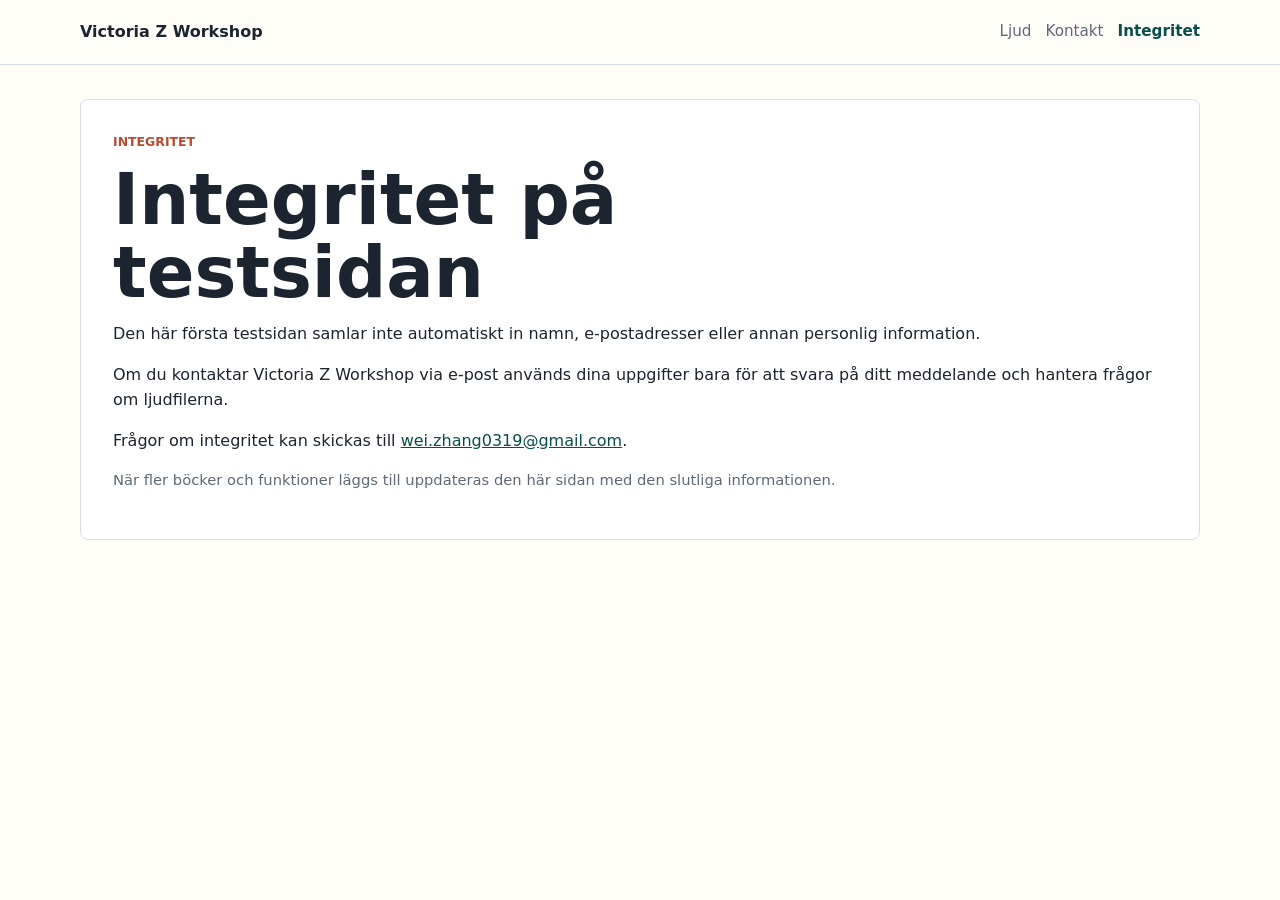
==== privacy/index.html @ f7a7f102 "Add Swedish first-book audio page" ====
<!doctype html>
<html lang="sv">
  <head>
    <meta charset="utf-8">
    <meta name="viewport" content="width=device-width, initial-scale=1">
    <title>Integritet | Victoria Z Workshop</title>
    <meta name="description" content="Information om integritet för Victoria Z Workshop.">
    <link rel="stylesheet" href="../assets/styles.css">
    <script src="../assets/site-config.js"></script>
    <script src="../assets/app.js" defer></script>
  </head>
  <body>
    <div class="site-shell">
      <header class="topbar">
        <div class="topbar__inner">
          <a class="brand" href="../audio/" data-site-name>Victoria Z Workshop</a>
          <nav class="nav" aria-label="Huvudnavigation">
            <a href="../audio/">Ljud</a>
            <a href="../register/">Kontakt</a>
            <a href="./" aria-current="page">Integritet</a>
          </nav>
        </div>
      </header>

      <main>
        <section class="section">
          <div class="panel">
            <p class="eyebrow">Integritet</p>
            <h1>Integritet på testsidan</h1>
            <p>Den här första testsidan samlar inte automatiskt in namn, e-postadresser eller annan personlig information.</p>
            <p>Om du kontaktar Victoria Z Workshop via e-post används dina uppgifter bara för att svara på ditt meddelande och hantera frågor om ljudfilerna.</p>
            <p>Frågor om integritet kan skickas till <a href="#" data-privacy-link data-privacy-email>wei.zhang0319@gmail.com</a>.</p>
            <p class="fineprint">När fler böcker och funktioner läggs till uppdateras den här sidan med den slutliga informationen.</p>
          </div>
        </section>
      </main>
    </div>
  </body>
</html>
---- assets/styles.css ----
:root {
  color-scheme: light;
  --ink: #1c2430;
  --muted: #5d6978;
  --line: #d8dee8;
  --paper: #fffdf8;
  --panel: #f6f8fb;
  --accent: #0f6f6a;
  --accent-strong: #0a4e4b;
  --warm: #b84c33;
  --focus: #2f6fed;
  --shadow: 0 18px 50px rgba(29, 43, 61, 0.12);
}

* {
  box-sizing: border-box;
}

body {
  margin: 0;
  background: var(--paper);
  color: var(--ink);
  font-family: Inter, ui-sans-serif, system-ui, -apple-system, BlinkMacSystemFont, "Segoe UI", sans-serif;
  line-height: 1.55;
}

a {
  color: var(--accent-strong);
}

img {
  display: block;
  max-width: 100%;
}

.site-shell {
  min-height: 100vh;
}

.topbar {
  border-bottom: 1px solid var(--line);
  background: rgba(255, 253, 248, 0.92);
  position: sticky;
  top: 0;
  z-index: 5;
  backdrop-filter: blur(14px);
}

.topbar__inner,
.section,
.footer {
  width: min(1120px, calc(100% - 32px));
  margin: 0 auto;
}

.topbar__inner {
  min-height: 64px;
  display: flex;
  align-items: center;
  justify-content: space-between;
  gap: 18px;
}

.brand {
  color: var(--ink);
  font-weight: 750;
  text-decoration: none;
}

.nav {
  display: flex;
  gap: 14px;
  flex-wrap: wrap;
  justify-content: flex-end;
}

.nav a {
  color: var(--muted);
  font-size: 0.95rem;
  text-decoration: none;
}

.nav a[aria-current="page"] {
  color: var(--accent-strong);
  font-weight: 700;
}

.hero {
  width: min(1120px, calc(100% - 32px));
  margin: 0 auto;
  padding: 56px 0 32px;
  display: grid;
  grid-template-columns: minmax(220px, 320px) minmax(0, 1fr);
  gap: clamp(28px, 5vw, 72px);
  align-items: center;
}

.cover {
  aspect-ratio: 4 / 5.4;
  border: 1px solid var(--line);
  box-shadow: var(--shadow);
  background: #ffffff;
  object-fit: cover;
}

.eyebrow {
  color: var(--warm);
  font-size: 0.78rem;
  font-weight: 800;
  letter-spacing: 0;
  text-transform: uppercase;
}

h1,
h2,
h3,
p {
  margin-top: 0;
}

h1 {
  max-width: 780px;
  margin-bottom: 12px;
  font-size: clamp(2.1rem, 6vw, 4.4rem);
  line-height: 1.04;
  letter-spacing: 0;
}

h2 {
  margin-bottom: 12px;
  font-size: clamp(1.45rem, 3vw, 2.1rem);
  line-height: 1.15;
  letter-spacing: 0;
}

h3 {
  margin-bottom: 4px;
  font-size: 1rem;
  line-height: 1.25;
}

.lede {
  max-width: 700px;
  color: var(--muted);
  font-size: 1.08rem;
}

.actions {
  display: flex;
  gap: 12px;
  flex-wrap: wrap;
  margin-top: 24px;
}

.button {
  min-height: 44px;
  display: inline-flex;
  align-items: center;
  justify-content: center;
  border: 1px solid var(--accent);
  border-radius: 8px;
  padding: 10px 16px;
  background: var(--accent);
  color: #ffffff;
  font-weight: 760;
  text-decoration: none;
  cursor: pointer;
}

.button:hover {
  background: var(--accent-strong);
}

.button:disabled {
  cursor: progress;
  opacity: 0.68;
}

.button--secondary {
  background: transparent;
  color: var(--accent-strong);
}

.button--secondary:hover {
  background: #e7f2f0;
}

.section {
  padding: 34px 0;
}

.section--split {
  display: grid;
  grid-template-columns: minmax(0, 1.15fr) minmax(300px, 0.85fr);
  gap: 28px;
  align-items: start;
}

.panel {
  border: 1px solid var(--line);
  border-radius: 8px;
  background: #ffffff;
  padding: clamp(20px, 4vw, 32px);
}

.panel--soft {
  background: var(--panel);
}

.chapter-list {
  display: grid;
  gap: 14px;
}

.chapter {
  border: 1px solid var(--line);
  border-radius: 8px;
  background: #ffffff;
  padding: 18px;
  display: grid;
  grid-template-columns: minmax(220px, 1fr) minmax(260px, 0.85fr) auto;
  gap: 16px;
  align-items: center;
}

.chapter__meta {
  display: flex;
  align-items: center;
  gap: 14px;
  min-width: 0;
}

.chapter__number {
  width: 40px;
  height: 40px;
  border: 1px solid var(--line);
  border-radius: 50%;
  display: inline-flex;
  align-items: center;
  justify-content: center;
  color: var(--warm);
  font-weight: 800;
  flex: 0 0 auto;
}

.chapter p {
  color: var(--muted);
  margin-bottom: 0;
  font-size: 0.92rem;
}

audio {
  width: 100%;
  min-width: 220px;
}

.text-link {
  white-space: nowrap;
  font-weight: 720;
  text-decoration: none;
}

.registration-form {
  display: grid;
  gap: 18px;
}

.field,
.choice-group {
  display: grid;
  gap: 8px;
}

.field label,
.choice-group legend {
  color: var(--ink);
  font-weight: 740;
}

.choice-group {
  border: 0;
  padding: 0;
  margin: 0;
}

.segmented {
  display: grid;
  grid-template-columns: repeat(2, minmax(0, 1fr));
  border: 1px solid var(--line);
  border-radius: 8px;
  overflow: hidden;
}

.segmented label {
  min-height: 44px;
  display: flex;
  align-items: center;
  justify-content: center;
  gap: 8px;
  cursor: pointer;
}

.segmented input {
  accent-color: var(--accent);
}

input,
select {
  width: 100%;
  min-height: 44px;
  border: 1px solid var(--line);
  border-radius: 8px;
  padding: 10px 12px;
  background: #ffffff;
  color: var(--ink);
  font: inherit;
}

input:focus,
select:focus,
button:focus,
a:focus {
  outline: 3px solid rgba(47, 111, 237, 0.28);
  outline-offset: 2px;
}

.checkbox {
  display: grid;
  grid-template-columns: 20px minmax(0, 1fr);
  gap: 10px;
  align-items: start;
  color: var(--muted);
  font-size: 0.94rem;
}

.checkbox input {
  width: 18px;
  min-height: 18px;
  margin-top: 3px;
  accent-color: var(--accent);
}

.form-status {
  min-height: 24px;
  margin: 0;
  color: var(--muted);
  font-weight: 680;
}

.form-status[data-tone="success"] {
  color: #12633d;
}

.form-status[data-tone="error"] {
  color: #9d251a;
}

.fineprint {
  color: var(--muted);
  font-size: 0.92rem;
}

.footer {
  padding: 34px 0 48px;
  color: var(--muted);
  border-top: 1px solid var(--line);
}

@media (max-width: 860px) {
  .hero,
  .section--split {
    grid-template-columns: 1fr;
  }

  .cover {
    width: min(260px, 72vw);
  }

  .chapter {
    grid-template-columns: 1fr;
  }

  audio {
    min-width: 0;
  }
}

@media (max-width: 560px) {
  .topbar__inner {
    align-items: flex-start;
    flex-direction: column;
    padding: 14px 0;
  }

  .nav {
    justify-content: flex-start;
  }

  .hero {
    padding-top: 34px;
  }

  .segmented {
    grid-template-columns: 1fr;
  }
}
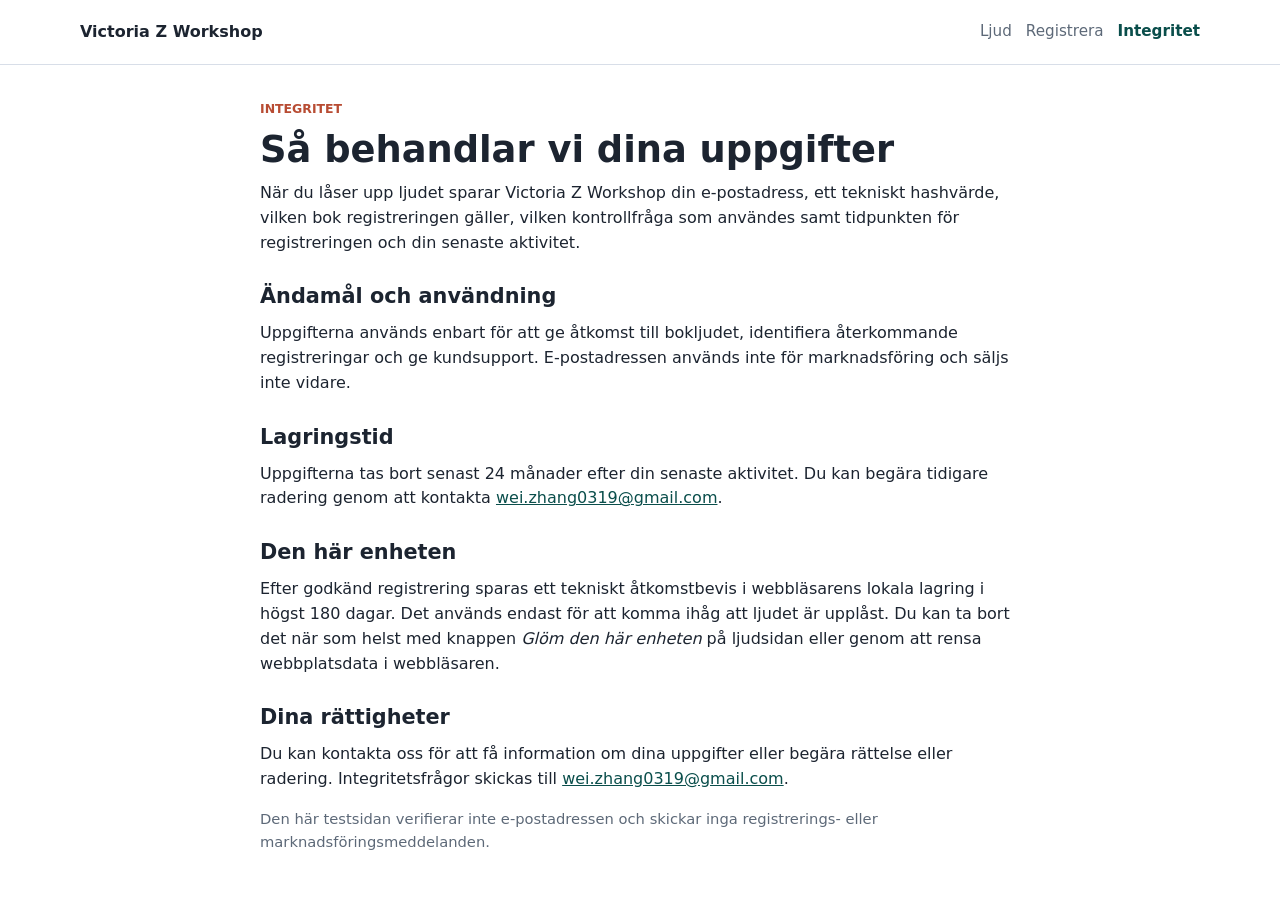
==== commit a47df733: "Add files via upload Update Skogens Hemligheter cover and audio directory" ====
--- a/privacy/index.html
+++ b/privacy/index.html
@@ -4,7 +4,7 @@
     <meta charset="utf-8">
     <meta name="viewport" content="width=device-width, initial-scale=1">
     <title>Integritet | Victoria Z Workshop</title>
-    <meta name="description" content="Information om integritet för Victoria Z Workshop.">
+    <meta name="description" content="Information om hur Victoria Z Workshop behandlar uppgifter för bokljudet.">
     <link rel="stylesheet" href="../assets/styles.css">
     <script src="../assets/site-config.js"></script>
     <script src="../assets/app.js" defer></script>
@@ -13,25 +13,29 @@
     <div class="site-shell">
       <header class="topbar">
         <div class="topbar__inner">
-          <a class="brand" href="../audio/" data-site-name>Victoria Z Workshop</a>
+          <a class="brand" href="../book-1/audio/" data-site-name>Victoria Z Workshop</a>
           <nav class="nav" aria-label="Huvudnavigation">
-            <a href="../audio/">Ljud</a>
-            <a href="../register/">Kontakt</a>
+            <a href="../book-1/audio/">Ljud</a>
+            <a href="../book-1/register/">Registrera</a>
             <a href="./" aria-current="page">Integritet</a>
           </nav>
         </div>
       </header>
 
-      <main>
-        <section class="section">
-          <div class="panel">
-            <p class="eyebrow">Integritet</p>
-            <h1>Integritet på testsidan</h1>
-            <p>Den här första testsidan samlar inte automatiskt in namn, e-postadresser eller annan personlig information.</p>
-            <p>Om du kontaktar Victoria Z Workshop via e-post används dina uppgifter bara för att svara på ditt meddelande och hantera frågor om ljudfilerna.</p>
-            <p>Frågor om integritet kan skickas till <a href="#" data-privacy-link data-privacy-email>wei.zhang0319@gmail.com</a>.</p>
-            <p class="fineprint">När fler böcker och funktioner läggs till uppdateras den här sidan med den slutliga informationen.</p>
-          </div>
+      <main class="narrow-main">
+        <section class="section legal-copy">
+          <p class="eyebrow">Integritet</p>
+          <h1 class="page-title">Så behandlar vi dina uppgifter</h1>
+          <p>När du låser upp ljudet sparar Victoria Z Workshop din e-postadress, ett tekniskt hashvärde, vilken bok registreringen gäller, vilken kontrollfråga som användes samt tidpunkten för registreringen och din senaste aktivitet.</p>
+          <h2>Ändamål och användning</h2>
+          <p>Uppgifterna används enbart för att ge åtkomst till bokljudet, identifiera återkommande registreringar och ge kundsupport. E-postadressen används inte för marknadsföring och säljs inte vidare.</p>
+          <h2>Lagringstid</h2>
+          <p>Uppgifterna tas bort senast 24 månader efter din senaste aktivitet. Du kan begära tidigare radering genom att kontakta <a href="#" data-privacy-link data-privacy-email>wei.zhang0319@gmail.com</a>.</p>
+          <h2>Den här enheten</h2>
+          <p>Efter godkänd registrering sparas ett tekniskt åtkomstbevis i webbläsarens lokala lagring i högst 180 dagar. Det används endast för att komma ihåg att ljudet är upplåst. Du kan ta bort det när som helst med knappen <em>Glöm den här enheten</em> på ljudsidan eller genom att rensa webbplatsdata i webbläsaren.</p>
+          <h2>Dina rättigheter</h2>
+          <p>Du kan kontakta oss för att få information om dina uppgifter eller begära rättelse eller radering. Integritetsfrågor skickas till <a href="#" data-privacy-link data-privacy-email>wei.zhang0319@gmail.com</a>.</p>
+          <p class="fineprint">Den här testsidan verifierar inte e-postadressen och skickar inga registrerings- eller marknadsföringsmeddelanden.</p>
         </section>
       </main>
     </div>
--- a/assets/styles.css
+++ b/assets/styles.css
@@ -3,7 +3,7 @@
   --ink: #1c2430;
   --muted: #5d6978;
   --line: #d8dee8;
-  --paper: #fffdf8;
+  --paper: #ffffff;
   --panel: #f6f8fb;
   --accent: #0f6f6a;
   --accent-strong: #0a4e4b;
@@ -16,6 +16,10 @@
   box-sizing: border-box;
 }
 
+[hidden] {
+  display: none !important;
+}
+
 body {
   margin: 0;
   background: var(--paper);
@@ -39,7 +43,7 @@
 
 .topbar {
   border-bottom: 1px solid var(--line);
-  background: rgba(255, 253, 248, 0.92);
+  background: rgba(255, 255, 255, 0.96);
   position: sticky;
   top: 0;
   z-index: 5;
@@ -90,17 +94,19 @@
   margin: 0 auto;
   padding: 56px 0 32px;
   display: grid;
-  grid-template-columns: minmax(220px, 320px) minmax(0, 1fr);
+  grid-template-columns: minmax(220px, 300px) minmax(0, 1fr);
   gap: clamp(28px, 5vw, 72px);
   align-items: center;
 }
 
 .cover {
-  aspect-ratio: 4 / 5.4;
+  width: 100%;
+  height: auto;
+  aspect-ratio: 1817 / 2550;
   border: 1px solid var(--line);
   box-shadow: var(--shadow);
   background: #ffffff;
-  object-fit: cover;
+  object-fit: contain;
 }
 
 .eyebrow {
@@ -121,14 +127,14 @@
 h1 {
   max-width: 780px;
   margin-bottom: 12px;
-  font-size: clamp(2.1rem, 6vw, 4.4rem);
+  font-size: 3rem;
   line-height: 1.04;
   letter-spacing: 0;
 }
 
 h2 {
   margin-bottom: 12px;
-  font-size: clamp(1.45rem, 3vw, 2.1rem);
+  font-size: 1.8rem;
   line-height: 1.15;
   letter-spacing: 0;
 }
@@ -143,6 +149,63 @@
   max-width: 700px;
   color: var(--muted);
   font-size: 1.08rem;
+}
+
+.author-line {
+  color: var(--accent-strong);
+  margin-bottom: 16px;
+}
+
+.book-isbn {
+  color: var(--muted);
+  font-size: 0.88rem;
+}
+
+.recording-notice {
+  border-left: 4px solid #a56a19;
+  background: #fff7e8;
+  padding: 14px 18px;
+  margin-top: 20px;
+}
+
+.recording-notice strong {
+  color: #75501c;
+}
+
+.recording-notice p {
+  margin: 6px 0 0;
+}
+
+.recording-note {
+  padding-left: 14px;
+  border-left: 3px solid #a56a19;
+  color: var(--muted);
+}
+
+.book-information {
+  border-top: 1px solid var(--line);
+  border-bottom: 1px solid var(--line);
+}
+
+.description-body {
+  max-width: 780px;
+}
+
+.book-facts {
+  display: grid;
+  grid-template-columns: repeat(3, minmax(0, 1fr));
+  gap: 18px 24px;
+  margin: 24px 0 0;
+}
+
+.book-facts dt {
+  color: var(--muted);
+  font-size: 0.82rem;
+}
+
+.book-facts dd {
+  margin: 3px 0 0;
+  overflow-wrap: anywhere;
 }
 
 .actions {
@@ -150,6 +213,10 @@
   gap: 12px;
   flex-wrap: wrap;
   margin-top: 24px;
+}
+
+.actions--compact {
+  margin-top: 12px;
 }
 
 .button {
@@ -185,6 +252,23 @@
   background: #e7f2f0;
 }
 
+.button--compact {
+  min-height: 38px;
+  padding: 7px 12px;
+  font-size: 0.92rem;
+}
+
+.text-button {
+  border: 0;
+  padding: 4px 0;
+  background: transparent;
+  color: var(--accent-strong);
+  font: inherit;
+  font-weight: 740;
+  text-decoration: underline;
+  cursor: pointer;
+}
+
 .section {
   padding: 34px 0;
 }
@@ -194,6 +278,39 @@
   grid-template-columns: minmax(0, 1.15fr) minmax(300px, 0.85fr);
   gap: 28px;
   align-items: start;
+}
+
+.section-heading {
+  display: grid;
+  grid-template-columns: minmax(0, 1fr) minmax(280px, 0.8fr);
+  gap: 28px;
+  align-items: end;
+  margin-bottom: 20px;
+}
+
+.narrow-main {
+  width: min(760px, calc(100% - 32px));
+  margin: 0 auto;
+}
+
+.narrow-main .section {
+  width: 100%;
+}
+
+.page-title {
+  font-size: 2.3rem;
+}
+
+.access-panel {
+  max-width: 680px;
+  margin-top: 24px;
+  border-left: 4px solid var(--accent);
+  padding: 14px 18px;
+  background: var(--panel);
+}
+
+.access-panel .form-status {
+  min-height: 0;
 }
 
 .panel {
@@ -218,9 +335,32 @@
   background: #ffffff;
   padding: 18px;
   display: grid;
-  grid-template-columns: minmax(220px, 1fr) minmax(260px, 0.85fr) auto;
+  grid-template-columns: minmax(220px, 1fr) minmax(260px, 0.85fr);
   gap: 16px;
   align-items: center;
+}
+
+.chapter--locked {
+  background: var(--panel);
+}
+
+.chapter__gate {
+  display: flex;
+  align-items: center;
+  justify-content: flex-end;
+  gap: 14px;
+  min-width: 0;
+}
+
+.status-badge {
+  color: var(--muted);
+  font-size: 0.88rem;
+  font-weight: 720;
+}
+
+.status-badge--upcoming {
+  justify-self: end;
+  color: #75501c;
 }
 
 .chapter__meta {
@@ -263,6 +403,42 @@
 .registration-form {
   display: grid;
   gap: 18px;
+}
+
+.registration-panel {
+  margin-top: 28px;
+}
+
+.question-box {
+  display: grid;
+  grid-template-columns: minmax(0, 1fr) auto;
+  gap: 18px;
+  align-items: start;
+  border: 1px solid var(--line);
+  border-left: 4px solid var(--warm);
+  padding: 16px;
+  background: var(--panel);
+}
+
+.question-box p {
+  margin: 5px 0 0;
+  font-weight: 680;
+}
+
+.field-label {
+  color: var(--muted);
+  font-size: 0.82rem;
+  font-weight: 760;
+  text-transform: uppercase;
+}
+
+.back-link {
+  margin-top: 20px;
+}
+
+.legal-copy h2 {
+  margin-top: 30px;
+  font-size: 1.3rem;
 }
 
 .field,
@@ -355,6 +531,10 @@
   color: #9d251a;
 }
 
+.form-status[data-tone="neutral"] {
+  color: var(--muted);
+}
+
 .fineprint {
   color: var(--muted);
   font-size: 0.92rem;
@@ -368,24 +548,44 @@
 
 @media (max-width: 860px) {
   .hero,
-  .section--split {
+  .section--split,
+  .section-heading {
     grid-template-columns: 1fr;
   }
 
   .cover {
-    width: min(260px, 72vw);
+    width: min(220px, 65vw);
   }
 
   .chapter {
     grid-template-columns: 1fr;
   }
 
+  .chapter__gate {
+    justify-content: space-between;
+  }
+
   audio {
     min-width: 0;
   }
 }
 
 @media (max-width: 560px) {
+  .book-facts {
+    grid-template-columns: 1fr 1fr;
+  }
+  h1 {
+    font-size: 2.2rem;
+    overflow-wrap: anywhere;
+  }
+
+  h2 {
+    font-size: 1.5rem;
+  }
+
+  .status-badge--upcoming {
+    justify-self: start;
+  }
   .topbar__inner {
     align-items: flex-start;
     flex-direction: column;
@@ -403,4 +603,18 @@
   .segmented {
     grid-template-columns: 1fr;
   }
-}
+
+  .question-box,
+  .chapter__gate {
+    grid-template-columns: 1fr;
+    align-items: stretch;
+  }
+
+  .chapter__gate {
+    display: grid;
+  }
+
+  .chapter__gate .button {
+    width: 100%;
+  }
+}
